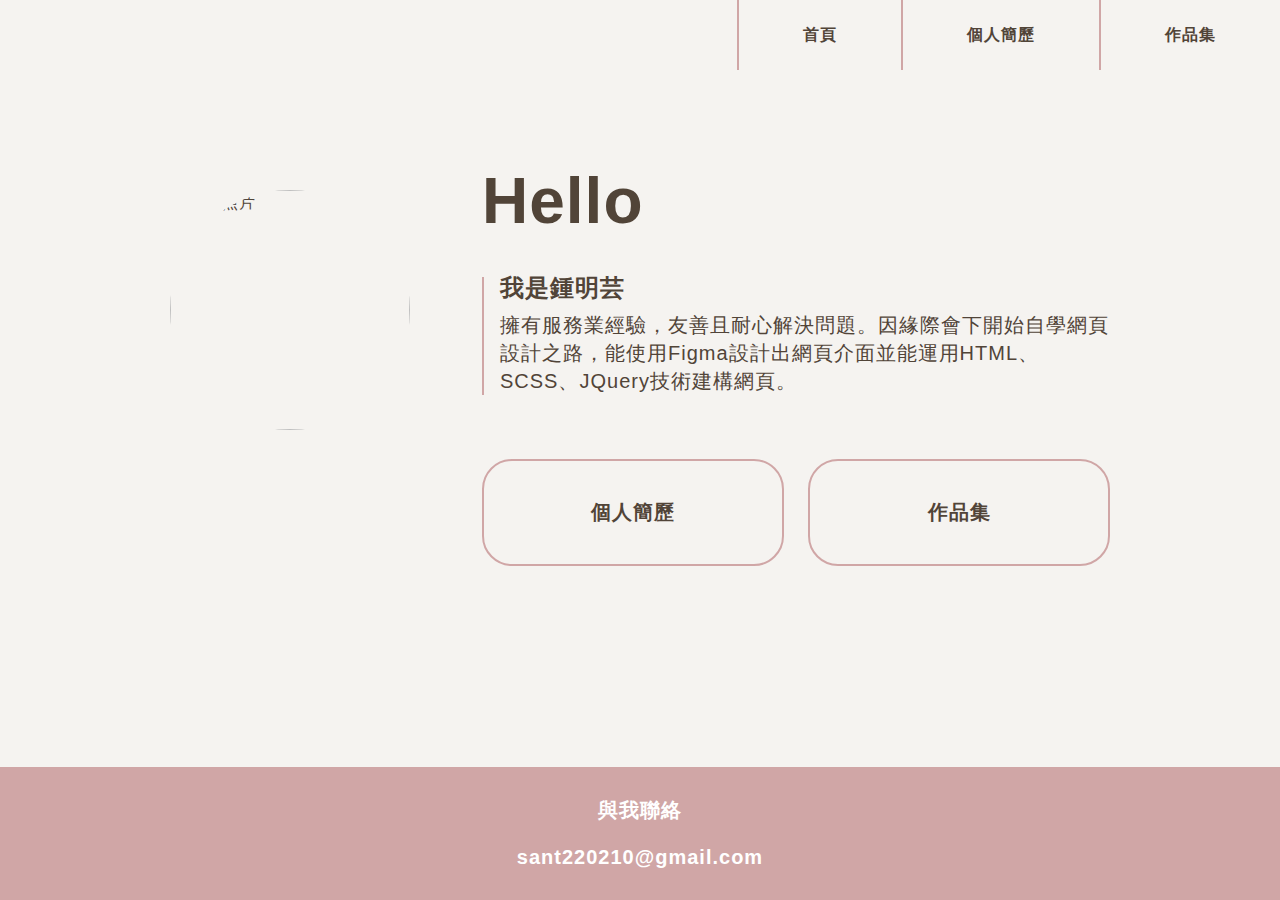
==== index.html @ bfcc0654 "新增環境" ====
<html lang="en">
<head>
    <meta charset="UTF-8">
    <meta name="viewport" content="width=device-width, initial-scale=1.0, maximum-scale=1.0">
    <title>鍾明芸的個人網站</title>
    <link rel="shortcut icon" href="#">
    <meta name='description' content='鍾明芸的個人網站'/>

    <meta property="og:title" content="鍾明芸的個人網站" />
    <meta property="og:description" content="鍾明芸的個人網站">
    <meta property="og:type" content="website" />
    <meta property="og:url" content=/>
    <meta property="og:image" content="" />

    <link rel="stylesheet" href="css/css-reset.css">
    <link rel="stylesheet" href="css/allcss.css">
</head>
<body>
 <div class="page">

    <nav class="nav">
        <ul class="nav-list">
            <li><a href="index.html">首頁</a></li>
            <li><a href="resume.html">個人簡歷</a></li>
            <li><a href="portfolio.html">作品集</a></li>
        </ul>
    </nav>
         



    <main class="main">
        <div class="container">

            <div>
            <img src="img/REX06290-1.jpg" class="yun-photo" alt="明芸照片">
            </div>

            
            <div class="content">
                <h3>Hello</h3>

                <div class="main-introduce">
                <h1>我是鍾明芸</h1>
                    <p>擁有服務業經驗，友善且耐心解決問題。因緣際會下開始自學網頁設計之路，能使用Figma設計出網頁介面並能運用HTML、SCSS、JQuery技術建構網頁。</p>
                </div>

            <div class="main-btn">
                <a href="resume.html" >個人簡歷</a>
                <a href="portfolio.html" >作品集</a>
          
          
            </div>
            
            </div>
        </div>
    </main>



    <footer class="footer">
        <h3>與我聯絡</h3>
        <a href="mailto:sant220210@gmail.com" title="連到信箱">sant220210@gmail.com</a>
    
    </footer>
 </div>
    

</body>
</html>
---- css/allcss.css ----
*,*::before,*::after{
    box-sizing:border-box;
  }

  a{
    text-decoration: none;
  }
  p{
    line-height: 140%;
  }

img{
    max-width:100%;
    height:auto;
    display: block;
  }

body{
    font-family: "微軟正黑體",sans-serif;
    background-color: #F5F3F0; 
    color:#514438;
    letter-spacing:1;
    line-height: 140%;
    
  }

body a{
    color:#514438;
  }

.container{
    max-width:1280px;
    margin: 0 auto;
 
}
.mark{
  background: linear-gradient(transparent 50%, #D0A6A6 50%);
}

/*全域end*/

/*至頂端*/
.top {
  border-radius: 300px 0px 300px 300px;
  background: rgb(208,166,166,0.5);
  width: 80px;
  height: 80px;
  transform:rotate(-45deg);
  color: white;
  display: block;
  position:fixed;
  right: 24px;
  bottom: 24px;
  display: flex;
  align-items: center;
  justify-content: center;
  border: 2px solid #F5F3F0;
  z-index: 9999;

}

.top h5{
  transform:rotate(45deg);
  font-size: 18px;
  letter-spacing:5%;
  font-weight: bold;

}
.top:hover{
  opacity: 0.5;
}

@media(max-width:768px) {
  .top {
    width: 56px;
    height: 56px;
    right: 12;
  }

  .top h5{
    font-size: 16px;

  }

}



/*navbar*/
.nav-list{
  display: flex;
  justify-content: end;
} 

.nav-list li{
  border-left:2px solid #D0A6A6; 
}

.nav-list li a{
  font-weight: bold;
  display: block;
  padding: 24px 64px;
  text-align: center;
}

.nav-list li a:hover{
  background: #D0A6A6;
  color: white;
  
}

@media(max-width:569px) {
  .nav-list{
    justify-content: center;
    
 }
 .nav-list li{
  width: 100%;
  
 }

 .nav-list li a{
  width: 100%;
  height: 100%;
  padding: 24px 32px;
 }

}


/*使footer至底*/
.page {
	display: flex;
	flex-direction: column;
	min-height: 100vh;/* 至少佔據可視範圍的整個高度*/
}

.footer{
  background: #D0A6A6;
  padding:32px 0;
  text-align:center;
  margin-top: 120px;

}

.footer h3,.footer a{
  font-weight: bold;
  padding-bottom: 24px;
  color:white;
  font-size: 20px;
}



/**layout end**/


.main{
  flex:1; /*高度自動伸展至所有剩餘的空間*/
}

.main .container{
  display: flex;
  justify-content: center;
  margin-top: 120px;
  padding:0 12px;
  gap: 72px;
 
}

@media(max-width:569px) {

  .main .container{
    flex-direction: column;
    align-items: center;

  }
}

.yun-photo{
  border-radius: 50%;
  width: 15rem;
  height: 15rem;
  object-fit: cover;
  object-position: center;
}

.content{
  width: 50%;
}

.main h3{
  font-size: 64px;
  font-weight: bold;
  margin-bottom: 64px;
}
.main-introduce{
  width: 100%;
  border-left: 2px solid #D0A6A6;
  padding-left: 16px;
}

@media(max-width:569px) {

  .content{
    width: 100%;
  }

  .main h3{
    font-size: 56px;
    margin-top: 64px;
}

}


.main h1{
  font-size: 24px;
  font-weight: bold;
  padding-bottom: 12px;
  
}

.main p{
  font-size: 20px;
  font-weight: 500;
}


.main-btn{
  display: flex; 
  justify-content: space-between;
  gap: 24px;
  margin-top: 64px;
  
}

.main-btn a{
  width: 50%;
  font-size: 20px;
  font-weight: bold;
  border-radius: 30px;
  text-align: center;
  padding: 40px 0;
  display: block;
  border: 2px solid #D0A6A6;
}

.main-btn a:hover{
  border: 2px solid #D0A6A6;
  background: #D0A6A6;
  color: white;
  transition: all 0.5s;
}

@media(max-width:768px) {
  
  .main-btn a{
    
    padding: 32px 0;
}

}

@media(max-width:569px) {

  .main-btn{
    flex-direction: column;
    
  }
  .main-btn a{
    
    width: 100%;
}

}





/***resume start***/

.resume-main{
  flex:1; /*高度自動伸展至所有剩餘的空間*/
}
.resume-main .container{
  display: flex;
  margin-top: 120px;
  padding: 0 12px;
  gap: 120px;
}

@media(max-width:768px) {

  .resume-main .container{
    flex-direction: column;
    align-items: center;
  }

}

.personal-information{
  width: 60%;
  padding: 0 112px;
  display: flex;
  flex-direction: column;
  align-items: center;
  
}


.personal-information img{
  margin-bottom: 12px;
}

.personal-information-text{
  width: 100%;
  font-size: 18px;
  border-left: 1px solid #D0A6A6;
  padding-left: 12px;
  margin: 32px 0;
 
}


.skill{
  width:100%;
}

.skill h4{
  font-weight: bold;
  font-size: 20px;
  margin:12px 0 12px 0;

}
.skill-img{
  display: flex;
  justify-content:space-around;
}
.jq{
  width: 60px;
}

.skill-img li{
  padding-right: 12px;   
}

.personal-experience{
  width: 40%;
}


.personal-experience h5,h4{
  font-weight: bold;
  margin-bottom: 12px;

}
.personal-experience h4{
  display: block;
  font-size: 20px;
  background: #E8DED6;
  padding:4px ;
  margin-bottom: 12px;

}
.personal-experience h5{
  font-size: 18px;
}

.personal-experience li{
  margin-bottom: 64px;
  
}

@media(max-width:992px) {
  .resume-main .container{
    gap: 56px;
  }

  .personal-information{
    width: 50%;
    padding: 0 32px;
  }

  .personal-experience{
    width: 50%;
  }

}

@media(max-width:768px) {
  .personal-information{
    width: 100%;
    padding: 0 56px;
  }

  .personal-experience{
    width: 90%;
  }


}

@media(max-width:414px) {
  .personal-information{
    padding: 0 24px;
  }

}

/***portfolio start***/


.portfolio-title{
  font-size: 36px;
  margin-bottom: 72px;
  padding: 24px;
  border-bottom: 1px solid #514438;
  font-weight: 700;
  
}

.portfolio-main{
  margin-top: 120px;
}
.portfolio-main .container{
  padding: 0 12px;
}

.work-list h2{
  font-size: 32px;
  font-weight: bold;
  margin-bottom: 32px;
  line-height: 130%;
}

.work-list p{
  font-size: 18px; 
}

.work-list li{
  display: flex;
  justify-content: space-between;
  margin-bottom: 240px;

}
.text{
  width: 40%;
  margin-right: 64px;
}

.bonny-text{
  padding-top: 16px;
  font-weight: 600;
}



/*ui/ux*/
.work-list-uiux h2{
  font-size: 32px;
  font-weight: bold;
  margin-bottom: 32px;
  line-height: 130%;
}

.work-list-uiux p{
  font-size: 18px;

}

.work-list-uiux li{
  display: flex;
  margin-bottom: 240px;
  justify-content: space-between;
  
}


/*導航按鈕動態*/
.img-box{
  position: relative;
  overflow: hidden;
  width: 50%;
  
  
}


.pic-btn{
  background: #D0A6A6;
  color:white;
  font-weight: 700;
  font-size: 20px;
  position: absolute;
  bottom:-130px;
  right: 40%;
  transition:all 0.5s;
  width: 130px;
  height: 130px; 
  line-height: 130px;
  display: block; 
  text-align: center;
  border-radius: 50%;
  z-index: 999;
  letter-spacing:3;
  
} 

.pic-btn:hover{  
  cursor: pointer;  
  background:rgb(208,166,166,0.8);
} 

.img-box:hover .pic-btn{ 
  bottom:35%; 
} 

/*圖片遮罩*/
.mask{
  background: linear-gradient(to bottom, rgba(0,0,0,0) 0%,rgba(232, 222,214, 0.7) 100%);
  position: absolute;
  bottom:-480px;
  transition:all 0.5s;
  width:100%;
  height:100%; 
  display: block; 

}

.mask:hover{  
  cursor: pointer;  
 
} 

.img-box:hover .mask{ 
  bottom:0; 
} 




@media(max-width:768px) {
  .work-list li{
    flex-direction: column-reverse;
    align-items: center;
    margin-bottom: 120px;
    
  }


  .text{
    width: 100%;
    text-align: center;
    padding: 0 24px;
    margin-right: 0;
  }



  .work-list-uiux li{
    flex-direction: column-reverse;
    align-items: center;
    margin-bottom: 120px;
  }

  .img-box{
    margin-bottom: 64px;
    width: 100%;

  }


}

@media(max-width:569px) {
.work-list h2{
  line-height: 120%;
}
}


/*end*/
  
.portfolio-btn{
  margin-top: 64px;
  display: flex;
  
}

.portfolio-btn a{
  font-size: 24px;
  font-weight: bold;
  border: 2px solid #D0A6A6;
  padding: 16px;
  border-radius: 30px;
  display: block;
  margin-right: 24px;
  text-align: center;
}



.portfolio-btn a:hover{
  border: 2px solid #D0A6A6;
  background: #D0A6A6;
  color: white;
  transition: all 0.5s;
}

.browse{
  margin-top: 2px;
}

.browse p{
  text-align: right;
  font-size: 14px;
  
}


@media(max-width:768px) {
  .portfolio-btn{
    justify-content: center;
    gap: 12px;

  }

  .portfolio-btn a{
    width: 100%;
    margin-right: 0;
  }

  .browse p{
    font-size: 12px;
    
}
}

/*介紹頁導航按鈕*/
.navigation-btn{
  display: flex;
  justify-content: center;
  gap: 24px;
  padding: 0 12px;
  
}

.navigation-btn a{
  font-size: 24px;
  font-weight: bold;
  border: 2px solid #D0A6A6;
  padding:16px 32px;
  border-radius: 30px;
  display: block;
  text-align: center;
}



.navigation-btn a:hover{
  border: 2px solid #D0A6A6;
  background: #D0A6A6;
  color: white;
  transition: all 0.5s;
}

@media(max-width:768px){
  .navigation-btn a{
    width: 100%;
 
  }
}
@media(max-width:569px){
  .navigation-btn{
    gap: 8px;
  }

}

@media(max-width:414px){
  .navigation-btn{
    flex-direction: column;
    
  }
}

/*作品介紹頁背景色*/
.container-bg{
  background:#ffff;
}


/**啾愛日介紹頁面**/


.chu-img{
  padding-top: 72px;
  object-fit: cover;
  object-position: center;
}


@media(max-width:992px) {
  .chu-img{
    width: 100%;
    
  }

}




/**歐某鮮食介紹頁面**/
.ohmo-img{
  object-fit: cover;
  object-position: center;
}


@media(max-width:992px) {
  .ohmo-img{
    width: 100%;
    
  }
  
}

/**Bonnyflower介紹頁面**/
.bonny-img{
  object-fit: cover;
  object-position: center;
}


@media(max-width:992px) {
  .bonny-img{
    width: 100%;
    
  }
  
}



/*作品介紹頁-返回*/

.back{
  display: flex;
  justify-content: center;
}

.back a{
  display: block; 
  text-align: center;
  font-size: 20px;
  margin-top: 32px;
  background: #E8DED6;
  border-radius:50%;
  width: 100px;
  height: 100px;
  font-weight: 600;
  line-height: 100px;
  
}

.back a:hover{
  transition: all 0.8s;
  opacity: 0.5;
}
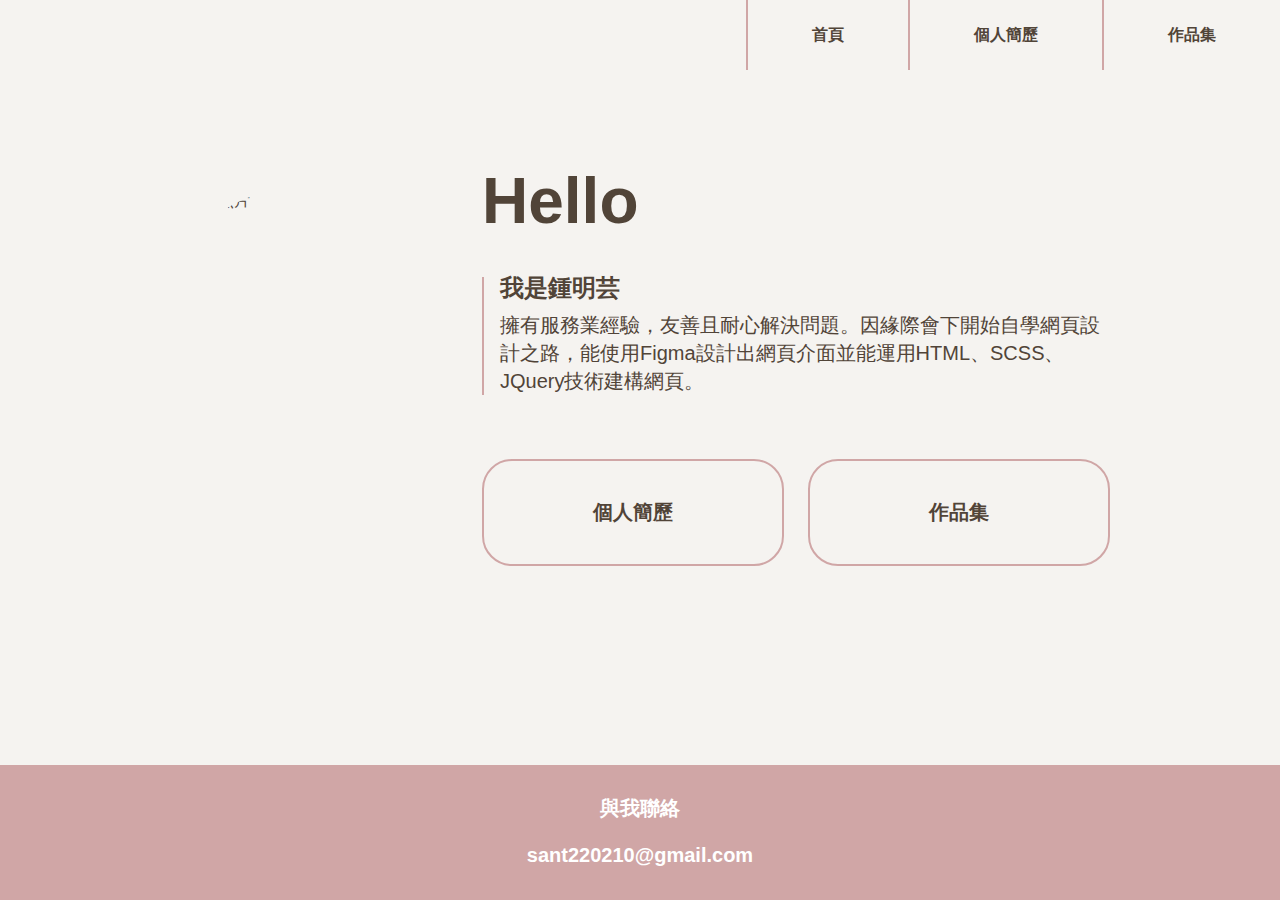
==== commit 69357974: "修改錯誤" ====
--- a/index.html
+++ b/index.html
@@ -1,3 +1,4 @@
+<!DOCTYPE html>
 <html lang="en">
 <head>
     <meta charset="UTF-8">
@@ -9,8 +10,8 @@
     <meta property="og:title" content="鍾明芸的個人網站" />
     <meta property="og:description" content="鍾明芸的個人網站">
     <meta property="og:type" content="website" />
-    <meta property="og:url" content=/>
-    <meta property="og:image" content="" />
+    <meta property="og:url" content="https://sant220210.github.io/yun-portfolio/"/>
+   
 
     <link rel="stylesheet" href="css/css-reset.css">
     <link rel="stylesheet" href="css/allcss.css">
--- a/css/allcss.css
+++ b/css/allcss.css
@@ -635,8 +635,52 @@
   .browse p{
     font-size: 12px;
     
-}
-}
+  }
+}
+
+
+/**平面設計**/
+.protfolio-design{
+  
+  margin-top: 120px;
+  display: flex;
+  flex-direction: column;
+  align-items: center;
+}
+
+.protfolio-design li{
+  width: 80%;
+}
+
+.protfolio-design img{
+  object-fit: cover;
+  margin-bottom: 64px;
+
+}
+.design-title{
+  display: block;
+  text-align: center;
+  font-weight: 600;
+  
+
+}
+
+@media(max-width:569px) {
+  .design-title{
+    font-size: 14px;
+    
+  }
+  .protfolio-design{
+    margin-top: 0;
+  }
+  
+}
+
+
+
+
+
+
 
 /*介紹頁導航按鈕*/
 .navigation-btn{
@@ -674,17 +718,12 @@
 }
 @media(max-width:569px){
   .navigation-btn{
-    gap: 8px;
-  }
-
-}
-
-@media(max-width:414px){
-  .navigation-btn{
     flex-direction: column;
-    
-  }
-}
+  }
+
+}
+
+
 
 /*作品介紹頁背景色*/
 .container-bg{
@@ -692,11 +731,11 @@
 }
 
 
+
 /**啾愛日介紹頁面**/
 
 
 .chu-img{
-  padding-top: 72px;
   object-fit: cover;
   object-position: center;
 }
@@ -784,3 +823,6 @@
 
 
 
+
+
+
